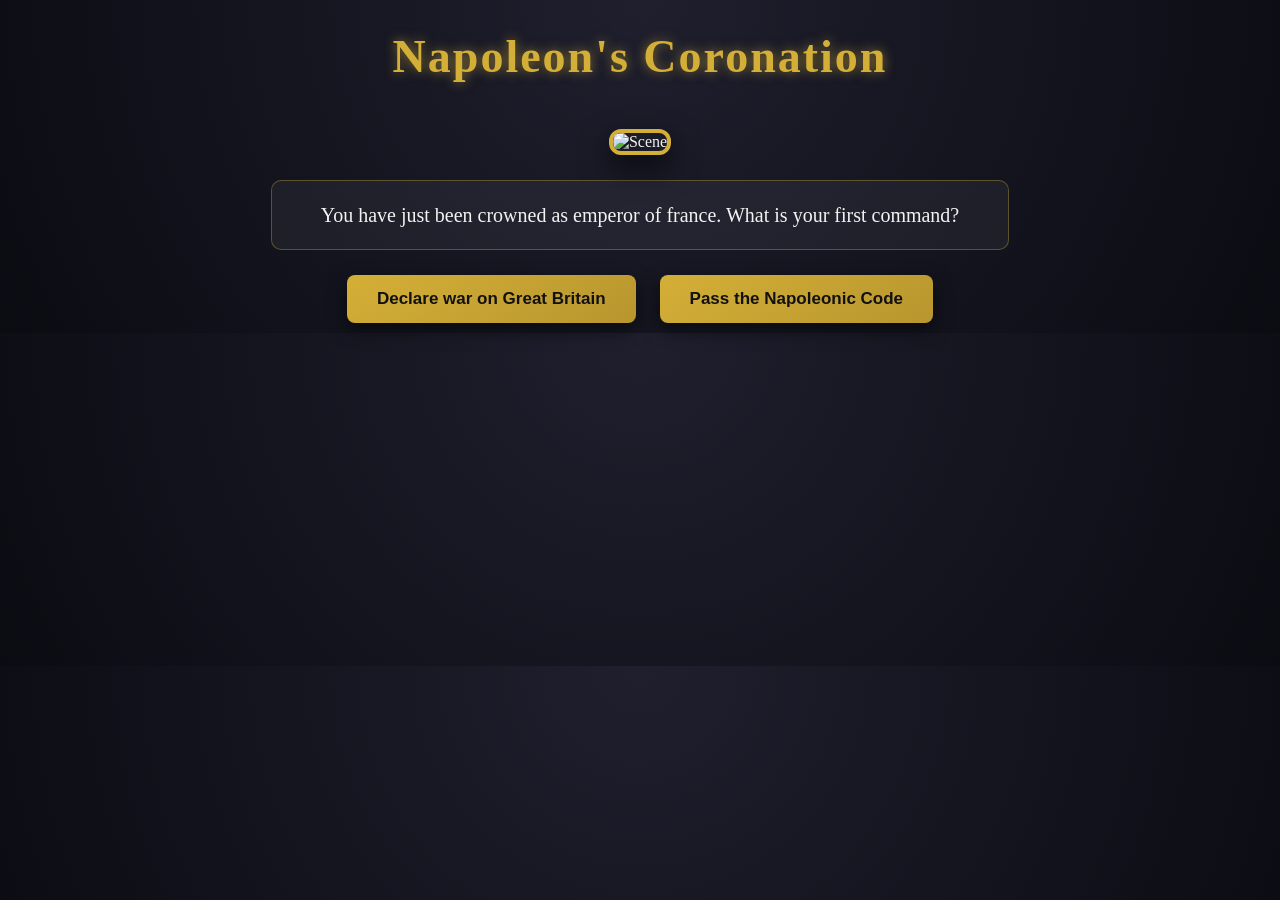
==== index.html @ 190c1224 "first" ====
<!DOCTYPE html>
<html lang="en">

<head>
    <meta charset="UTF-8">
    <meta name="viewport" content="width=device-width, initial-scale=1.0">
    <title>Arc of Napoleon</title>
    <script src="script.js" defer></script>
    <link rel="stylesheet" href="styles.css">
</head>

<body>
    <h1 id="main_heading">Napoleon's Coronation</h1>
    <div id="scene_coronation" class="scene active">
        <img height="350" width="575"  src="./images/coronation_scene.jpg" alt=" Scene" id="images">

        <p id="message">You have just been crowned as emperor of france. What is your first command?</p>

        <button id="decision_one">Declare war on Great Britain</button>
        <button id="decision_two">Pass the Napoleonic Code</button>
</div>

    <div id="scene_declaration_GB1" class="scene">
        <img height="350" width="575" src="./images/declaration_war_UK1.webp" alt="Forest Scene" id="images">
</body>

</html>
---- styles.css ----
/* Page background */
body {
    margin: 0;
    font-family: Georgia, "Times New Roman", serif;
    background: radial-gradient(circle at top, #1f1f2e, #0b0b12);
    color: #f2f2f2;
    text-align: center;
}
.scene {
    display: none;
}

.active {
    display: block;
}
/* Title */
h1 {
    margin-top: 30px;
    font-size: 46px;
    color: #d4af37;
    letter-spacing: 2px;
    text-shadow: 0 0 12px rgba(212, 175, 55, 0.6);
}

/* Image frame */
#images {
    margin-top: 15px;
    border-radius: 12px;
    border: 4px solid #d4af37;
    box-shadow: 0 12px 30px rgba(0, 0, 0, 0.7);
}

/* Story message box */
#message {
    max-width: 700px;
    margin: 25px auto 15px auto;
    padding: 18px;
    font-size: 20px;
    line-height: 1.6;
    background: rgba(255, 255, 255, 0.05);
    border-radius: 10px;
    border: 1px solid rgba(212, 175, 55, 0.35);
}

/* Button layout */
button {
    margin: 10px;
    padding: 14px 30px;
    font-size: 17px;
    font-weight: bold;
    min-width: 240px;

    background: linear-gradient(145deg, #d4af37, #b8962e);
    border: none;
    border-radius: 8px;
    color: #111;

    cursor: pointer;
    transition: all 0.25s ease;

    box-shadow: 0 6px 18px rgba(0, 0, 0, 0.6);
}

/* Hover animation */
button:hover {
    transform: scale(1.07);
    box-shadow: 0 10px 28px rgba(212, 175, 55, 0.6);
}

/* Click effect */
button:active {
    transform: scale(0.96);
}

/* Hidden narrative text */
#hidden {
    margin-top: 20px;
    font-style: italic;
    color: #dcdcdc;
}
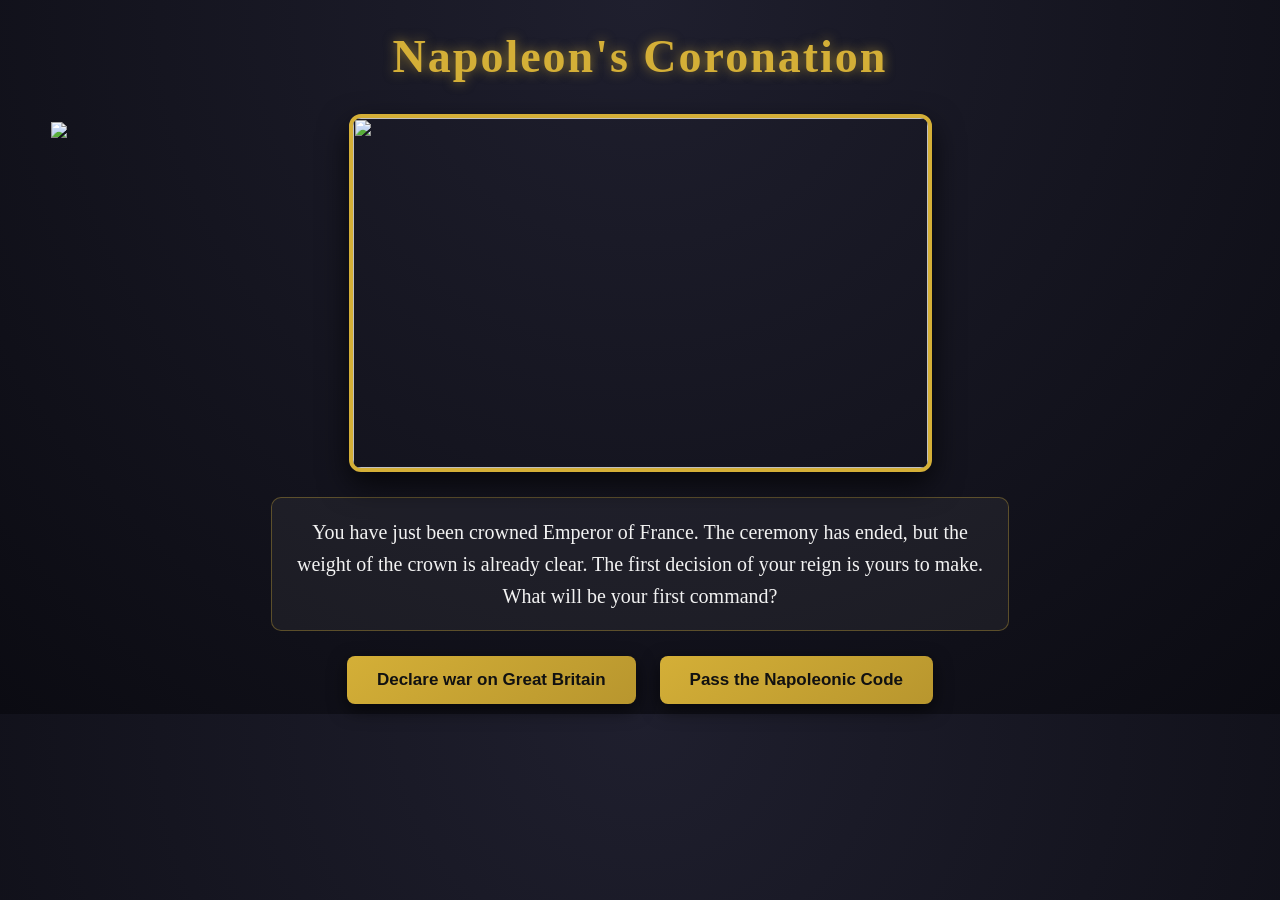
==== commit 7052c16b: "second" ====
--- a/index.html
+++ b/index.html
@@ -11,17 +11,21 @@
 
 <body>
     <h1 id="main_heading">Napoleon's Coronation</h1>
+
     <div id="scene_coronation" class="scene active">
-        <img height="350" width="575"  src="./images/coronation_scene.jpg" alt=" Scene" id="images">
+        <div class="image_container">
+            <img id="images" src="./images/coronation_scene.jpg">
+            <img id="second_image" class="hidden_image">
+            <img src="./images/napoleon_standing.png" class="napoleon">
+        </div>
 
-        <p id="message">You have just been crowned as emperor of france. What is your first command?</p>
+        <p id="message">
+        </p>
 
-        <button id="decision_one">Declare war on Great Britain</button>
-        <button id="decision_two">Pass the Napoleonic Code</button>
-</div>
+        <button id="decision_one"></button>
+        <button id="decision_two"></button>
+    </div>
 
-    <div id="scene_declaration_GB1" class="scene">
-        <img height="350" width="575" src="./images/declaration_war_UK1.webp" alt="Forest Scene" id="images">
 </body>
 
 </html>
--- a/styles.css
+++ b/styles.css
@@ -6,6 +6,8 @@
     color: #f2f2f2;
     text-align: center;
 }
+
+/* Scene visibility control */
 .scene {
     display: none;
 }
@@ -13,6 +15,7 @@
 .active {
     display: block;
 }
+
 /* Title */
 h1 {
     margin-top: 30px;
@@ -22,12 +25,60 @@
     text-shadow: 0 0 12px rgba(212, 175, 55, 0.6);
 }
 
-/* Image frame */
+/* Image container */
+.image_container {
+    position: relative;
+    display: flex;
+    justify-content: center;
+    align-items: center;
+    gap: 20px;
+    margin-top: 20px;
+}
+
+/* Shrink images when two are present via class */
+.image_container.two-images #images,
+.image_container.two-images #second_image,
+.image_container[data-images="2"] #images,
+.image_container[data-images="2"] #second_image {
+    width: 180px;
+    height: 250px;
+}
+
+/* Main scene image */
 #images {
-    margin-top: 15px;
+    height: 350px;
+    width: 575px;
     border-radius: 12px;
     border: 4px solid #d4af37;
     box-shadow: 0 12px 30px rgba(0, 0, 0, 0.7);
+    transition: all 0.3s ease;
+}
+
+/* Second scene image */
+#second_image {
+    height: 350px;
+    width: 575px;
+    border-radius: 12px;
+    border: 4px solid #d4af37;
+    box-shadow: 0 12px 30px rgba(0, 0, 0, 0.7);
+    display: none;
+    transition: all 0.3s ease;
+}
+
+/* Show second image if it has no 'hidden_image' class */
+#second_image:not(.hidden_image) {
+    display: inline-block;
+}
+
+/* Napoleon standing PNG */
+.napoleon {
+    position: absolute;
+    left: 4%;
+    bottom: 0;
+    height: 350px;
+    width: auto;
+    object-fit: contain;
+    pointer-events: none;
 }
 
 /* Story message box */
@@ -49,15 +100,12 @@
     font-size: 17px;
     font-weight: bold;
     min-width: 240px;
-
     background: linear-gradient(145deg, #d4af37, #b8962e);
     border: none;
     border-radius: 8px;
     color: #111;
-
     cursor: pointer;
     transition: all 0.25s ease;
-
     box-shadow: 0 6px 18px rgba(0, 0, 0, 0.6);
 }
 
@@ -77,4 +125,30 @@
     margin-top: 20px;
     font-style: italic;
     color: #dcdcdc;
-}+}
+
+/* Responsive layout */
+@media (max-width: 900px) {
+
+    .image_container {
+        flex-direction: column;
+        align-items: center;
+    }
+
+    #images,
+    #second_image,
+    .image_container.two-images #images,
+    .image_container.two-images #second_image,
+    .image_container[data-images="2"] #images,
+    .image_container[data-images="2"] #second_image {
+        width: 90%;
+        height: auto;
+    }
+
+    .napoleon {
+        position: relative;
+        left: 0;
+        height: 260px;
+        margin-bottom: 10px;
+    }
+}
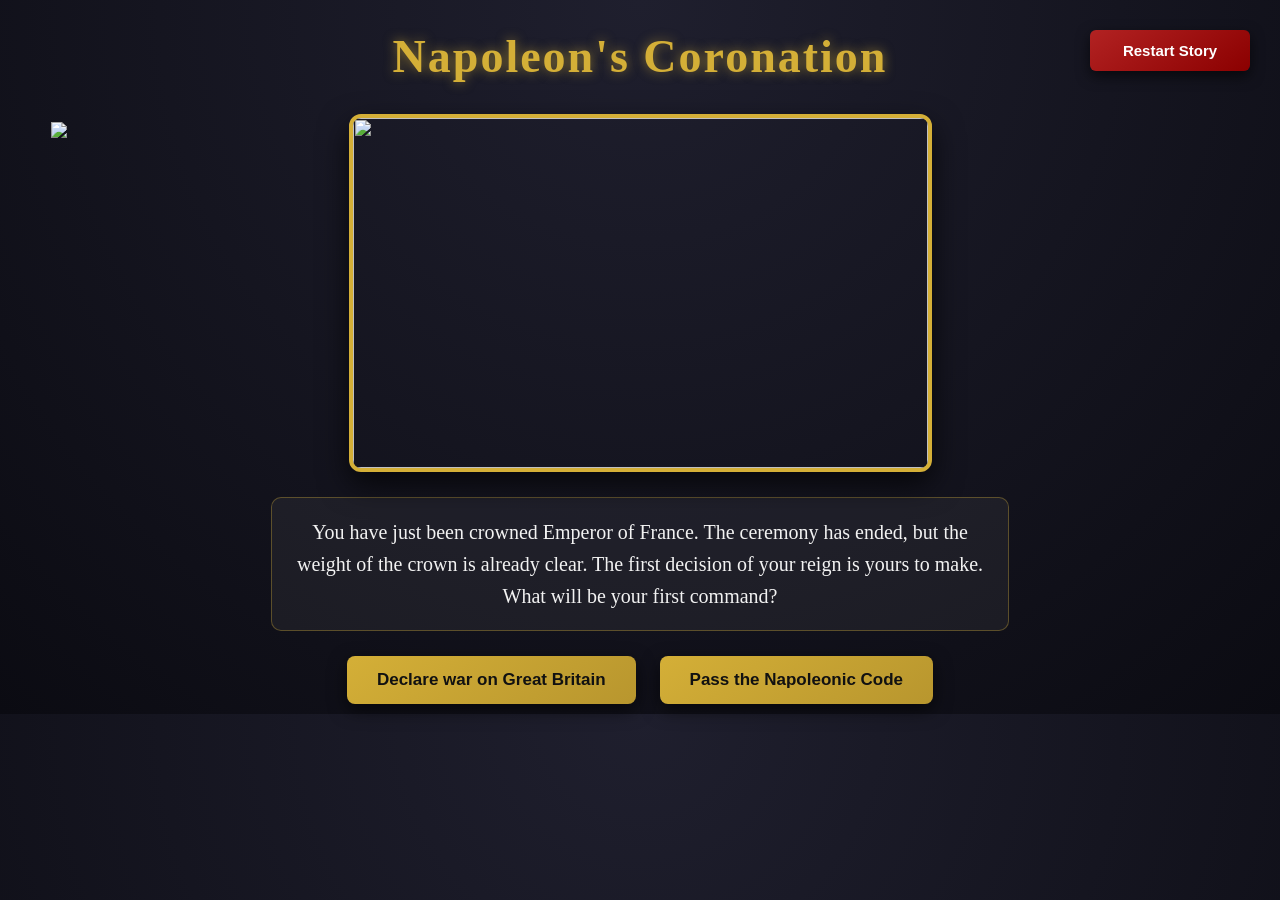
==== commit 0c638619: "fourth" ====
--- a/index.html
+++ b/index.html
@@ -10,6 +10,7 @@
 </head>
 
 <body>
+    <button id="restart_button">Restart Story</button>
     <h1 id="main_heading">Napoleon's Coronation</h1>
 
     <div id="scene_coronation" class="scene active">
--- a/styles.css
+++ b/styles.css
@@ -126,7 +126,33 @@
     font-style: italic;
     color: #dcdcdc;
 }
+/* Restart button positioning */
+#restart_button {
+    position: absolute;
+    top: 20px;
+    right: 20px;
+    min-width: 160px;
+    padding: 12px 20px;
+    font-size: 15px;
 
+    background: linear-gradient(145deg, #b22222, #8b0000);
+    color: #fff;
+    border-radius: 6px;
+
+    box-shadow: 0 5px 14px rgba(0, 0, 0, 0.6);
+    z-index: 10;
+}
+
+/* Restart button hover */
+#restart_button:hover {
+    transform: scale(1.05);
+    box-shadow: 0 8px 20px rgba(178, 34, 34, 0.7);
+}
+
+/* Restart button click */
+#restart_button:active {
+    transform: scale(0.95);
+}
 /* Responsive layout */
 @media (max-width: 900px) {
 
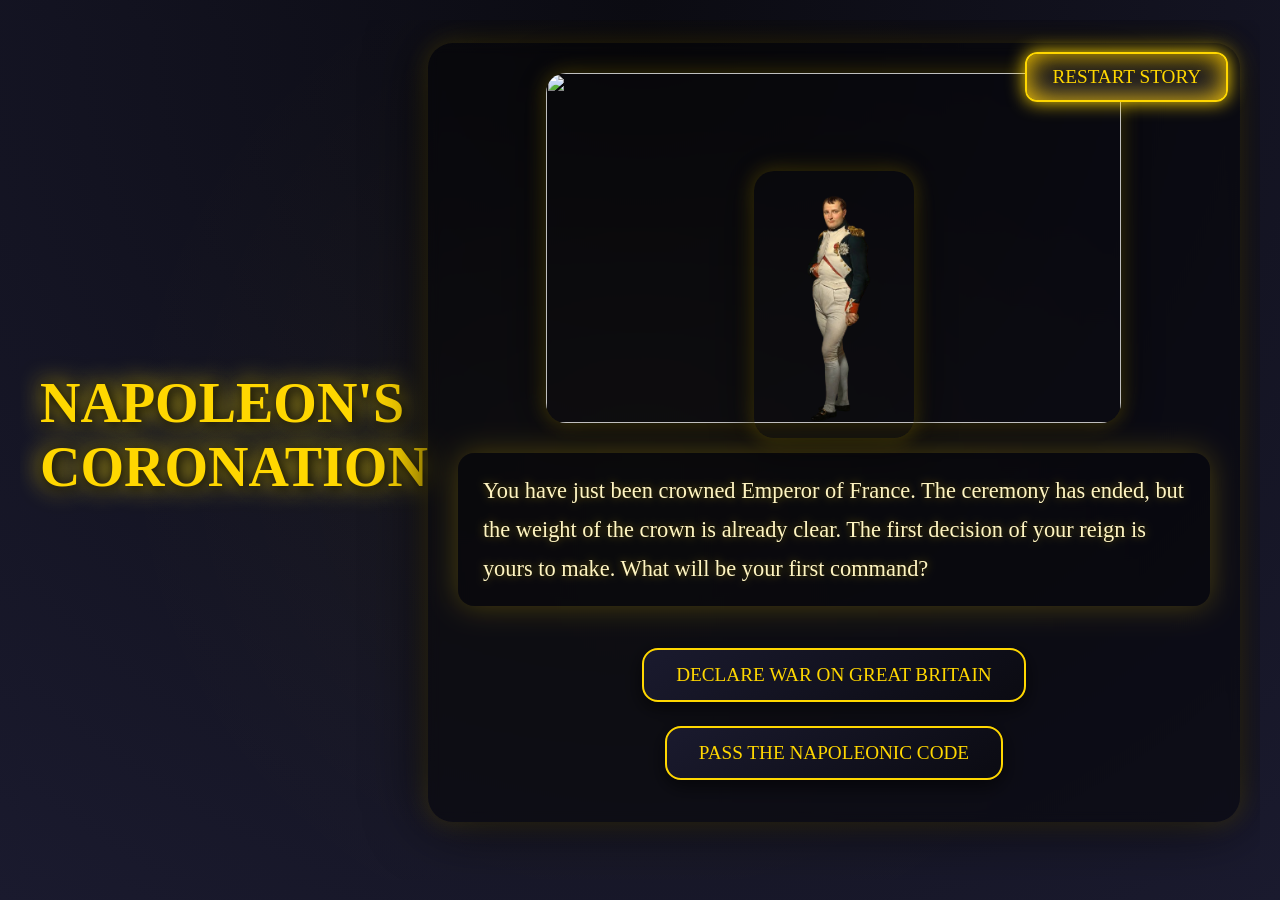
==== commit 8702f4cc: "Update index.html" ====
--- a/index.html
+++ b/index.html
@@ -15,9 +15,9 @@
 
     <div id="scene_coronation" class="scene active">
         <div class="image_container">
-            <img id="images" src="./images/coronation_scene.jpg">
+            <img id="images" src="./Images/coronation_scene.jpg">
             <img id="second_image" class="hidden_image">
-            <img src="./images/napoleon_standing.png" class="napoleon">
+            <img src="./Images/napoleon_standing.png" class="napoleon">
         </div>
 
         <p id="message">
@@ -25,8 +25,12 @@
 
         <button id="decision_one"></button>
         <button id="decision_two"></button>
+        <div id="battle_controls" style="display:none;">
+            <button id="make_ready">Make Ready</button>
+            <button id="make_present">Present Arms</button>
+            <button id="fire">Fire</button>  </div>
     </div>
 
 </body>
 
-</html>+</html>
--- a/styles.css
+++ b/styles.css
@@ -1,180 +1,387 @@
-/* Page background */
+/* ============================================= */
+/* GLOBAL RESET + BASE STYLING */
+/* ============================================= */
+* {
+    margin: 0;
+    padding: 0;
+    box-sizing: border-box;
+}
+
+html,
 body {
-    margin: 0;
-    font-family: Georgia, "Times New Roman", serif;
-    background: radial-gradient(circle at top, #1f1f2e, #0b0b12);
-    color: #f2f2f2;
+    height: 100%;
+    font-family: 'Georgia', 'Times New Roman', serif;
+    background: radial-gradient(circle at top, #0b0b12, #1a1a2e);
+    color: #f5e7b8;
+    overflow: hidden;
+    /* hide scrollbars */
+    display: flex;
+    justify-content: center;
+    align-items: center;
+    /* center content vertically */
+    padding: 20px;
+    perspective: 1000px;
+    animation: backgroundShift 20s ease-in-out infinite alternate;
+}
+
+@keyframes backgroundShift {
+    0% {
+        background-position: 0% 0%;
+    }
+
+    50% {
+        background-position: 20% 10%;
+    }
+
+    100% {
+        background-position: 0% 0%;
+    }
+}
+
+/* ============================================= */
+/* BACKGROUND EFFECTS - IMPERIAL TEXTURE + PARTICLES + PULSE */
+/* ============================================= */
+body::before {
+    content: "";
+    position: fixed;
+    top: 0;
+    left: 0;
+    width: 100%;
+    height: 100%;
+    background: url('./images/imperial_texture.webp') repeat;
+    opacity: 0.06;
+    z-index: -3;
+    animation: textureMove 120s linear infinite;
+}
+
+@keyframes textureMove {
+    from {
+        background-position: 0 0;
+    }
+
+    to {
+        background-position: 1000px 1000px;
+    }
+}
+
+body::after {
+    content: "";
+    position: fixed;
+    width: 100%;
+    height: 100%;
+    background: radial-gradient(circle, rgba(255, 215, 0, 0.04) 0%, transparent 70%);
+    pointer-events: none;
+    z-index: -2;
+    animation: slowPulse 12s infinite alternate;
+}
+
+@keyframes slowPulse {
+    0% {
+        opacity: 0.03;
+    }
+
+    50% {
+        opacity: 0.08;
+    }
+
+    100% {
+        opacity: 0.03;
+    }
+}
+
+/* ============================================= */
+/* PAGE CONTAINER & MAIN HEADING */
+/* ============================================= */
+.page_container {
     text-align: center;
-}
-
-/* Scene visibility control */
+    max-width: 1000px;
+    width: 100%;
+    overflow: hidden;
+    /* prevent inner overflow */
+}
+
+h1#main_heading {
+    font-size: 3.5rem;
+    font-weight: bold;
+    text-transform: uppercase;
+    color: #ffd700;
+    text-shadow: 2px 2px 12px #000, 0 0 25px #ffdd00;
+    margin-bottom: 30px;
+    opacity: 0;
+    animation: headingFadeIn 1.3s ease-out forwards;
+}
+
+@keyframes headingFadeIn {
+    from {
+        opacity: 0;
+        transform: translateY(-50px) rotateX(15deg);
+    }
+
+    to {
+        opacity: 1;
+        transform: translateY(0) rotateX(0deg);
+    }
+}
+
+/* ============================================= */
+/* SCENE CONTAINER */
+/* ============================================= */
 .scene {
-    display: none;
-}
-
-.active {
-    display: block;
-}
-
-/* Title */
-h1 {
-    margin-top: 30px;
-    font-size: 46px;
-    color: #d4af37;
-    letter-spacing: 2px;
-    text-shadow: 0 0 12px rgba(212, 175, 55, 0.6);
-}
-
-/* Image container */
+    position: relative;
+    background: rgba(0, 0, 0, 0.45);
+    padding: 30px;
+    border-radius: 25px;
+    box-shadow: 0 0 60px rgba(0, 0, 0, 0.85), 0 0 25px rgba(255, 215, 0, 0.25);
+    backdrop-filter: blur(6px);
+    margin-bottom: 35px;
+    min-height: 600px;
+    display: flex;
+    flex-direction: column;
+    align-items: center;
+    justify-content: flex-start;
+    transform-style: preserve-3d;
+    perspective: 800px;
+}
+
+/* ============================================= */
+/* IMAGE CONTAINER & IMAGES */
+/* ============================================= */
 .image_container {
     position: relative;
     display: flex;
     justify-content: center;
-    align-items: center;
-    gap: 20px;
-    margin-top: 20px;
-}
-
-/* Shrink images when two are present via class */
-.image_container.two-images #images,
-.image_container.two-images #second_image,
-.image_container[data-images="2"] #images,
-.image_container[data-images="2"] #second_image {
-    width: 180px;
-    height: 250px;
-}
-
-/* Main scene image */
-#images {
-    height: 350px;
-    width: 575px;
-    border-radius: 12px;
-    border: 4px solid #d4af37;
-    box-shadow: 0 12px 30px rgba(0, 0, 0, 0.7);
-    transition: all 0.3s ease;
-}
-
-/* Second scene image */
-#second_image {
-    height: 350px;
-    width: 575px;
-    border-radius: 12px;
-    border: 4px solid #d4af37;
-    box-shadow: 0 12px 30px rgba(0, 0, 0, 0.7);
+    align-items: flex-end;
+    gap: 25px;
+    flex-wrap: wrap;
+    margin-bottom: 30px;
+}
+
+.image_container img {
+    max-width: 100%;
+    height: auto;
+    border-radius: 20px;
+    box-shadow: 0 0 40px rgba(0, 0, 0, 0.75), 0 0 20px rgba(255, 215, 0, 0.35);
+    opacity: 0;
+    transform: scale(0.95) translateY(20px);
+    animation: imageFadeIn 1s forwards;
+    transition: transform 0.4s ease, box-shadow 0.4s ease, filter 0.4s ease;
+}
+
+.image_container img:hover {
+    transform: scale(1.05) rotate(-0.5deg) translateY(-5px);
+    box-shadow: 0 0 50px rgba(255, 215, 0, 0.7), 0 0 30px rgba(255, 69, 0, 0.5);
+    filter: brightness(1.15) saturate(1.2);
+}
+
+/* Napoleon fixed in place */
+.image_container img.napoleon {
+    position: absolute;
+    bottom: -15px;
+    left: 50%;
+    transform: translateX(-50%);
+    width: 160px;
+    opacity: 0;
+    animation: napoleonEntry 1.5s ease-out forwards;
+}
+
+.hidden_image {
     display: none;
-    transition: all 0.3s ease;
-}
-
-/* Show second image if it has no 'hidden_image' class */
-#second_image:not(.hidden_image) {
-    display: inline-block;
-}
-
-/* Napoleon standing PNG */
-.napoleon {
-    position: absolute;
-    left: 4%;
-    bottom: 0;
-    height: 350px;
-    width: auto;
-    object-fit: contain;
-    pointer-events: none;
-}
-
-/* Story message box */
+}
+
+@keyframes imageFadeIn {
+    from {
+        opacity: 0;
+        transform: scale(0.95) translateY(20px);
+    }
+
+    to {
+        opacity: 1;
+        transform: scale(1) translateY(0);
+    }
+}
+
+@keyframes napoleonEntry {
+    from {
+        opacity: 0;
+        transform: translate(-50%, 60px) rotate(-7deg);
+    }
+
+    to {
+        opacity: 1;
+        transform: translate(-50%, 0) rotate(0deg);
+    }
+}
+
+/* ============================================= */
+/* STORY TEXT ANIMATION */
+/* ============================================= */
 #message {
-    max-width: 700px;
-    margin: 25px auto 15px auto;
-    padding: 18px;
-    font-size: 20px;
-    line-height: 1.6;
-    background: rgba(255, 255, 255, 0.05);
-    border-radius: 10px;
-    border: 1px solid rgba(212, 175, 55, 0.35);
-}
-
-/* Button layout */
+    font-size: 1.4rem;
+    line-height: 1.75;
+    color: #fff5c2;
+    margin-bottom: 30px;
+    padding: 18px 25px;
+    border-radius: 16px;
+    background: rgba(0, 0, 0, 0.25);
+    box-shadow: 0 0 30px rgba(255, 215, 0, 0.25);
+    text-shadow: 0 0 8px rgba(255, 215, 0, 0.4);
+    opacity: 0;
+    animation: textFadeIn 1.1s ease-out forwards;
+}
+
+@keyframes textFadeIn {
+    from {
+        opacity: 0;
+        transform: translateY(30px) rotateX(10deg);
+    }
+
+    to {
+        opacity: 1;
+        transform: translateY(0) rotateX(0deg);
+    }
+}
+
+/* ============================================= */
+/* BUTTON STYLING */
+/* ============================================= */
 button {
-    margin: 10px;
-    padding: 14px 30px;
-    font-size: 17px;
-    font-weight: bold;
-    min-width: 240px;
-    background: linear-gradient(145deg, #d4af37, #b8962e);
-    border: none;
-    border-radius: 8px;
-    color: #111;
+    font-family: 'Georgia', serif;
+    font-size: 1.2rem;
+    padding: 14px 32px;
+    margin: 12px;
+    border: 2px solid #ffd700;
+    border-radius: 16px;
+    background: linear-gradient(145deg, #1a1a2e, #0b0b12);
+    color: #ffd700;
     cursor: pointer;
-    transition: all 0.25s ease;
-    box-shadow: 0 6px 18px rgba(0, 0, 0, 0.6);
-}
-
-/* Hover animation */
+    text-transform: uppercase;
+    transition: all 0.4s ease, box-shadow 0.4s ease, transform 0.4s ease;
+    box-shadow: 0 6px 20px rgba(0, 0, 0, 0.6);
+}
+
 button:hover {
-    transform: scale(1.07);
-    box-shadow: 0 10px 28px rgba(212, 175, 55, 0.6);
-}
-
-/* Click effect */
+    background: linear-gradient(145deg, #ffd700, #ffdd00);
+    color: #0b0b12;
+    transform: translateY(-4px) scale(1.08) rotateX(2deg);
+    box-shadow: 0 8px 25px rgba(255, 215, 0, 0.8), 0 0 20px rgba(255, 69, 0, 0.5);
+}
+
 button:active {
-    transform: scale(0.96);
-}
-
-/* Hidden narrative text */
-#hidden {
-    margin-top: 20px;
-    font-style: italic;
-    color: #dcdcdc;
-}
-/* Restart button positioning */
+    transform: translateY(0) scale(0.97) rotateX(0deg);
+    box-shadow: 0 6px 15px rgba(255, 215, 0, 0.5);
+}
+
+/* ============================================= */
+/* BATTLE CONTROLS */
+#battle_controls {
+    margin-top: 25px;
+    display: flex;
+    justify-content: center;
+    gap: 18px;
+    flex-wrap: wrap;
+}
+
+#battle_controls button {
+    background: linear-gradient(to right, #a00, #400);
+    border-color: #ffd700;
+    color: #ffd700;
+    text-shadow: 1px 1px 3px black;
+    box-shadow: 0 0 22px #ff0000, 0 0 30px #ffd700 inset;
+}
+
+#battle_controls button:hover {
+    background: linear-gradient(to right, #ffd700, #ff5500);
+    color: #0b0b12;
+}
+
+/* ============================================= */
+/* RESTART BUTTON */
 #restart_button {
-    position: absolute;
+    position: fixed;
     top: 20px;
     right: 20px;
-    min-width: 160px;
-    padding: 12px 20px;
-    font-size: 15px;
-
-    background: linear-gradient(145deg, #b22222, #8b0000);
-    color: #fff;
-    border-radius: 6px;
-
-    box-shadow: 0 5px 14px rgba(0, 0, 0, 0.6);
-    z-index: 10;
-}
-
-/* Restart button hover */
+    z-index: 999;
+    background: linear-gradient(to bottom, #0b0b12, #1a1a2e);
+    border: 2px solid #ffd700;
+    border-radius: 12px;
+    padding: 12px 25px;
+    color: #ffd700;
+    box-shadow: 0 0 18px #ffd700, 0 0 28px #ffcc00 inset;
+    transition: all 0.3s ease, box-shadow 0.5s ease, transform 0.3s ease;
+}
+
 #restart_button:hover {
-    transform: scale(1.05);
-    box-shadow: 0 8px 20px rgba(178, 34, 34, 0.7);
-}
-
-/* Restart button click */
+    background: linear-gradient(to bottom, #ffd700, #ffcc00);
+    color: #0b0b12;
+    box-shadow: 0 0 28px #ffd700, 0 0 40px #ffcc00 inset;
+    transform: scale(1.08) rotateX(2deg);
+}
+
 #restart_button:active {
-    transform: scale(0.95);
-}
-/* Responsive layout */
-@media (max-width: 900px) {
-
-    .image_container {
-        flex-direction: column;
-        align-items: center;
-    }
-
-    #images,
-    #second_image,
-    .image_container.two-images #images,
-    .image_container.two-images #second_image,
-    .image_container[data-images="2"] #images,
-    .image_container[data-images="2"] #second_image {
-        width: 90%;
-        height: auto;
-    }
-
-    .napoleon {
-        position: relative;
-        left: 0;
-        height: 260px;
-        margin-bottom: 10px;
-    }
-}
+    transform: scale(0.95) rotateX(0deg);
+}
+
+/* ============================================= */
+/* RESPONSIVE STYLING */
+@media(max-width: 1000px) {
+    h1#main_heading {
+        font-size: 2.8rem;
+    }
+
+    #message {
+        font-size: 1.2rem;
+    }
+
+    .image_container img.napoleon {
+        width: 120px;
+        bottom: -12px;
+    }
+
+    button {
+        font-size: 1rem;
+        padding: 10px 22px;
+        min-width: 180px;
+    }
+}
+
+@media(max-width: 700px) {
+    h1#main_heading {
+        font-size: 2.2rem;
+    }
+
+    #message {
+        font-size: 1.05rem;
+    }
+
+    .image_container img.napoleon {
+        width: 90px;
+        bottom: -10px;
+    }
+
+    button {
+        font-size: 0.95rem;
+        padding: 8px 18px;
+        min-width: 160px;
+    }
+}
+
+@media(max-width: 480px) {
+    h1#main_heading {
+        font-size: 1.8rem;
+    }
+
+    #message {
+        font-size: 0.95rem;
+    }
+
+    .image_container img.napoleon {
+        width: 70px;
+        bottom: -8px;
+    }
+
+    button {
+        font-size: 0.9rem;
+        padding: 6px 14px;
+        min-width: 140px;
+    }
+}
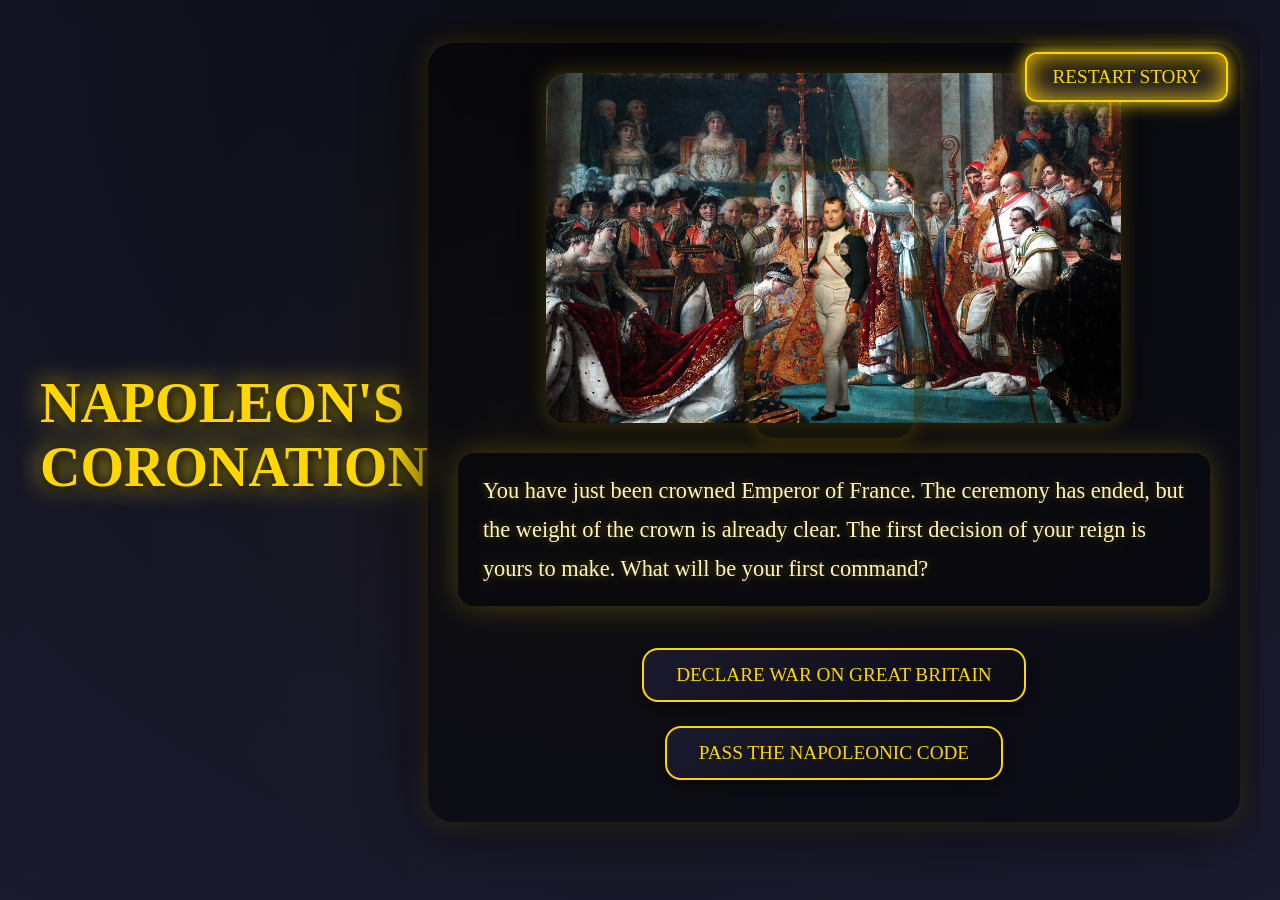
==== commit bbfbf435: "Update index.html" ====
--- a/index.html
+++ b/index.html
@@ -17,7 +17,7 @@
         <div class="image_container">
             <img id="images" src="./Images/coronation_scene.jpg">
             <img id="second_image" class="hidden_image">
-            <img src="./Images/napoleon_standing.png" class="napoleon">
+            <img src="./images/napoleon_standing.png" class="napoleon">
         </div>
 
         <p id="message">
